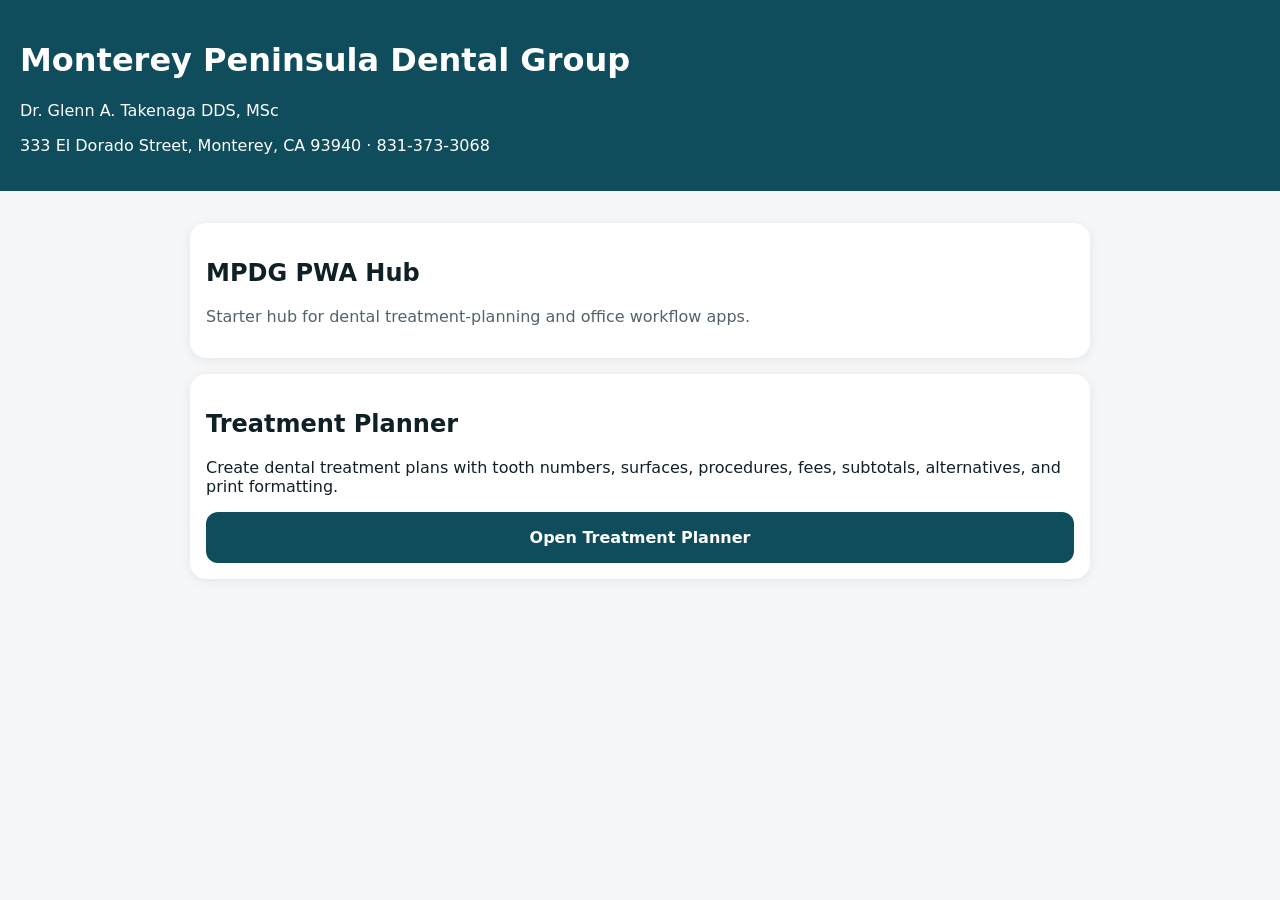
==== index.html @ aef3c9d4 "Add MPDG hub home page" ====
<!doctype html>
<html lang="en">
<head>
  <meta charset="utf-8" />
  <meta name="viewport" content="width=device-width, initial-scale=1" />
  <title>MPDG PWA Hub</title>
  <meta name="theme-color" content="#0f4c5c" />
  <link rel="manifest" href="manifest.json" />
  <style>
    :root { font-family: system-ui, -apple-system, BlinkMacSystemFont, "Segoe UI", sans-serif; color: #102027; background: #f5f7f8; }
    body { margin: 0; }
    header { background: #0f4c5c; color: white; padding: 1.25rem; }
    main { padding: 1rem; max-width: 900px; margin: 0 auto; }
    .card { background: white; border-radius: 16px; padding: 1rem; margin: 1rem 0; box-shadow: 0 2px 12px rgba(0,0,0,.08); }
    a.button { display: block; text-decoration: none; background: #0f4c5c; color: white; padding: 1rem; border-radius: 12px; text-align: center; font-weight: 700; }
    .muted { color: #52636a; }
  </style>
</head>
<body>
  <header>
    <h1>Monterey Peninsula Dental Group</h1>
    <p>Dr. Glenn A. Takenaga DDS, MSc</p>
    <p>333 El Dorado Street, Monterey, CA 93940 · 831-373-3068</p>
  </header>
  <main>
    <section class="card">
      <h2>MPDG PWA Hub</h2>
      <p class="muted">Starter hub for dental treatment-planning and office workflow apps.</p>
    </section>

    <section class="card">
      <h2>Treatment Planner</h2>
      <p>Create dental treatment plans with tooth numbers, surfaces, procedures, fees, subtotals, alternatives, and print formatting.</p>
      <a class="button" href="apps/treatment-planner/">Open Treatment Planner</a>
    </section>
  </main>
  <script>
    if ('serviceWorker' in navigator) {
      navigator.serviceWorker.register('./service-worker.js');
    }
  </script>
</body>
</html>
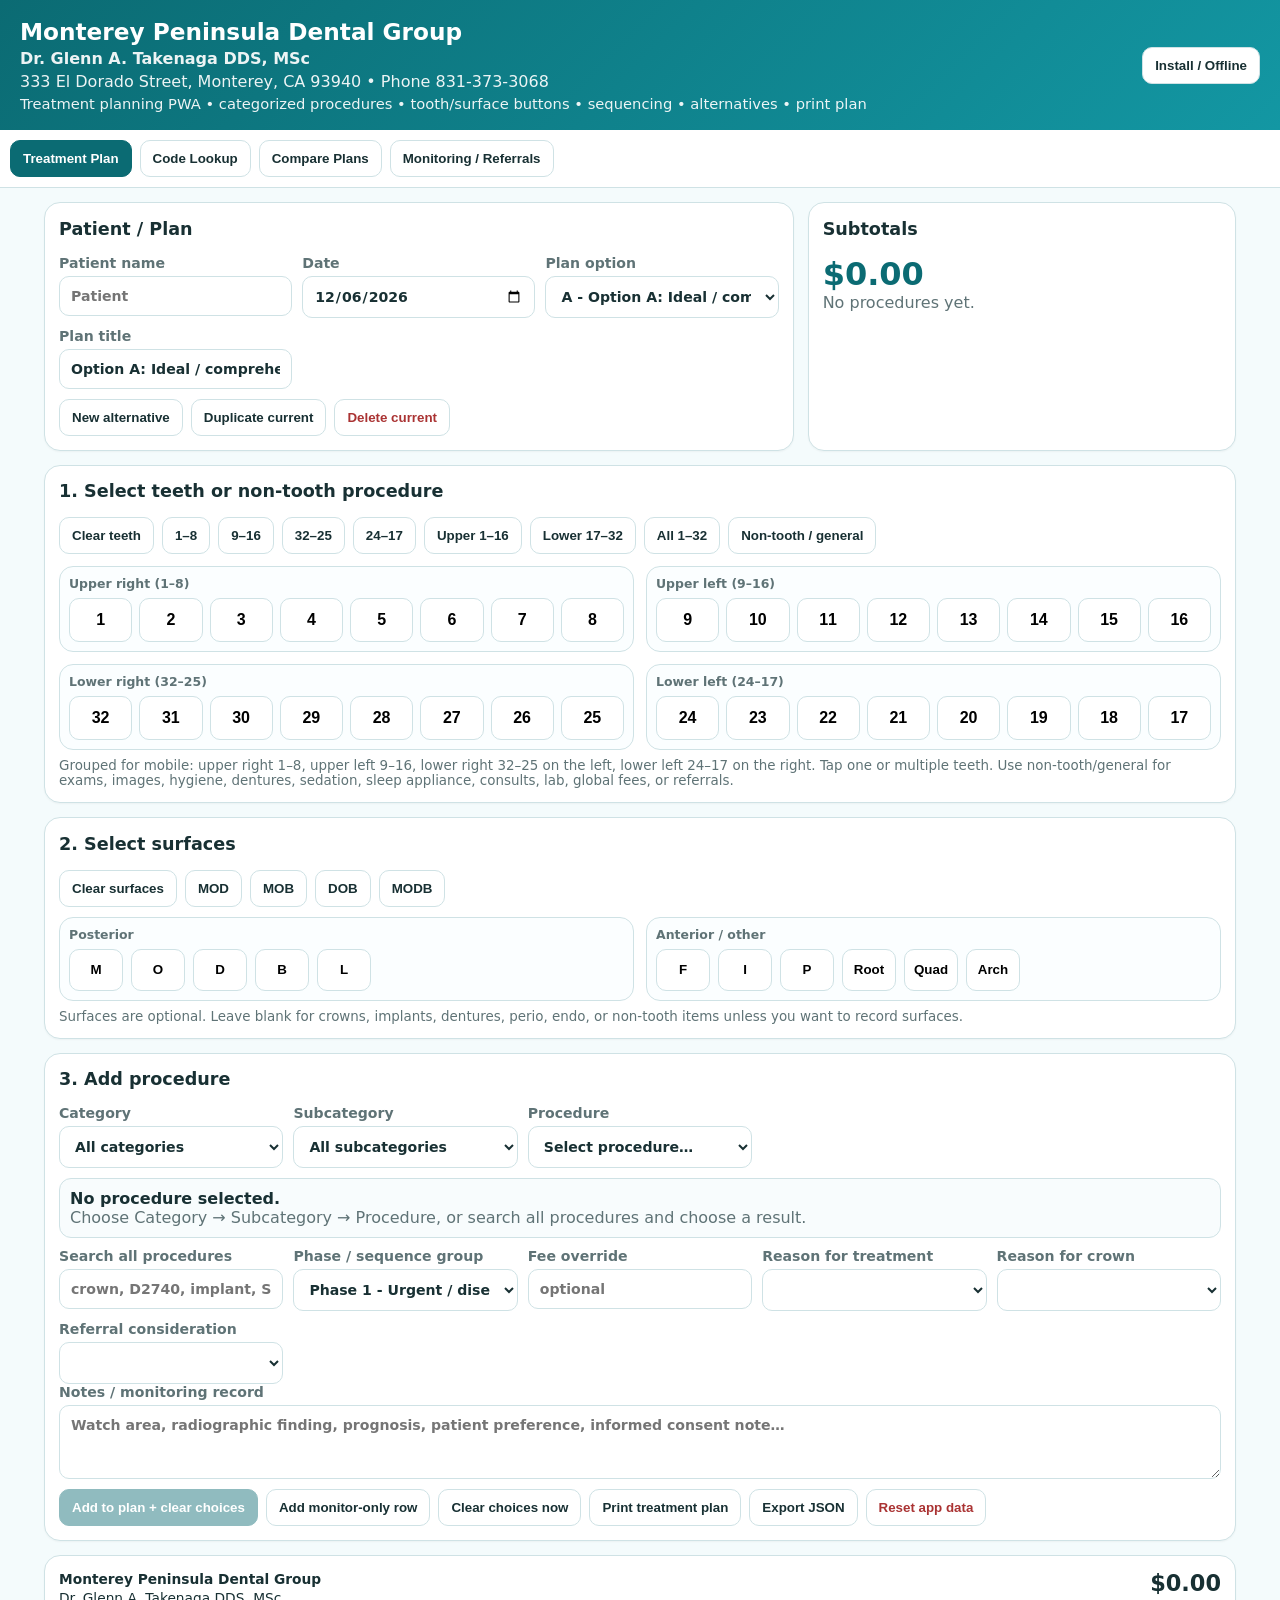
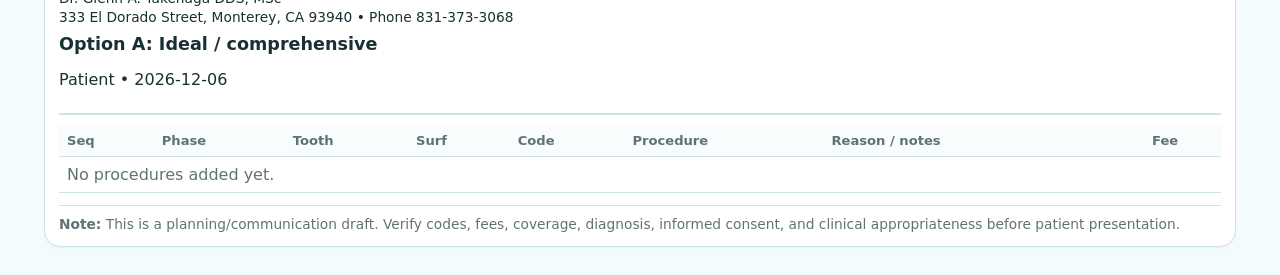
==== commit a9a66b2b: "Add MPDG dental treatment planning PWA Add MPDG dental treatment planning PWA" ====
--- a/index.html
+++ b/index.html
@@ -1,43 +1,226 @@
 <!doctype html>
 <html lang="en">
 <head>
-  <meta charset="utf-8" />
-  <meta name="viewport" content="width=device-width, initial-scale=1" />
-  <title>MPDG PWA Hub</title>
-  <meta name="theme-color" content="#0f4c5c" />
-  <link rel="manifest" href="manifest.json" />
-  <style>
-    :root { font-family: system-ui, -apple-system, BlinkMacSystemFont, "Segoe UI", sans-serif; color: #102027; background: #f5f7f8; }
-    body { margin: 0; }
-    header { background: #0f4c5c; color: white; padding: 1.25rem; }
-    main { padding: 1rem; max-width: 900px; margin: 0 auto; }
-    .card { background: white; border-radius: 16px; padding: 1rem; margin: 1rem 0; box-shadow: 0 2px 12px rgba(0,0,0,.08); }
-    a.button { display: block; text-decoration: none; background: #0f4c5c; color: white; padding: 1rem; border-radius: 12px; text-align: center; font-weight: 700; }
-    .muted { color: #52636a; }
-  </style>
+  <meta charset="utf-8">
+  <meta name="viewport" content="width=device-width, initial-scale=1">
+  <meta name="theme-color" content="#0b6b73">
+  <title>Monterey Peninsula Dental Group Treatment Planner</title>
+  <link rel="manifest" href="manifest.json">
+  <link rel="stylesheet" href="styles.css">
 </head>
 <body>
-  <header>
+<header class="topbar">
+  <div>
     <h1>Monterey Peninsula Dental Group</h1>
-    <p>Dr. Glenn A. Takenaga DDS, MSc</p>
-    <p>333 El Dorado Street, Monterey, CA 93940 · 831-373-3068</p>
-  </header>
-  <main>
-    <section class="card">
-      <h2>MPDG PWA Hub</h2>
-      <p class="muted">Starter hub for dental treatment-planning and office workflow apps.</p>
-    </section>
-
-    <section class="card">
-      <h2>Treatment Planner</h2>
-      <p>Create dental treatment plans with tooth numbers, surfaces, procedures, fees, subtotals, alternatives, and print formatting.</p>
-      <a class="button" href="apps/treatment-planner/">Open Treatment Planner</a>
-    </section>
-  </main>
-  <script>
-    if ('serviceWorker' in navigator) {
-      navigator.serviceWorker.register('./service-worker.js');
-    }
-  </script>
+    <p class="provider-line">Dr. Glenn A. Takenaga DDS, MSc</p>
+    <p>333 El Dorado Street, Monterey, CA 93940 • Phone 831-373-3068</p>
+    <p class="app-subtitle">Treatment planning PWA • categorized procedures • tooth/surface buttons • sequencing • alternatives • print plan</p>
+  </div>
+  <button id="installHelp" class="ghost">Install / Offline</button>
+</header>
+
+<nav class="tabs no-print">
+  <button data-tab="planner" class="active">Treatment Plan</button>
+  <button data-tab="codes">Code Lookup</button>
+  <button data-tab="compare">Compare Plans</button>
+  <button data-tab="monitoring">Monitoring / Referrals</button>
+</nav>
+
+<main>
+  <section id="planner" class="tab active">
+    <div class="grid two">
+      <section class="panel">
+        <h2>Patient / Plan</h2>
+        <div class="fields">
+          <label>Patient name <input id="patientName" placeholder="Patient"></label>
+          <label>Date <input id="planDate" type="date"></label>
+          <label>Plan option <select id="planSelect"></select></label>
+          <label>Plan title <input id="planTitle" placeholder="Option A: Ideal / comprehensive"></label>
+        </div>
+        <div class="buttonrow no-print">
+          <button id="newPlan">New alternative</button>
+          <button id="duplicatePlan">Duplicate current</button>
+          <button id="deletePlan" class="danger">Delete current</button>
+        </div>
+      </section>
+
+      <section class="panel totals">
+        <h2>Subtotals</h2>
+        <div id="totalLine" class="grand">$0.00</div>
+        <div id="subtotalBox"></div>
+      </section>
+    </div>
+
+    <section class="panel no-print">
+      <h2>1. Select teeth or non-tooth procedure</h2>
+      <div class="quickrow">
+        <button id="clearTeeth">Clear teeth</button>
+        <button data-range="1-8">1–8</button>
+        <button data-range="9-16">9–16</button>
+        <button data-range="32-25">32–25</button>
+        <button data-range="24-17">24–17</button>
+        <button data-arch="upper">Upper 1–16</button>
+        <button data-arch="lower">Lower 17–32</button>
+        <button data-arch="all">All 1–32</button>
+        <button id="nonToothBtn">Non-tooth / general</button>
+      </div>
+      <div class="toothgroups" id="toothChart"></div>
+      <div class="minihelp">Grouped for mobile: upper right 1–8, upper left 9–16, lower right 32–25 on the left, lower left 24–17 on the right. Tap one or multiple teeth. Use non-tooth/general for exams, images, hygiene, dentures, sedation, sleep appliance, consults, lab, global fees, or referrals.</div>
+    </section>
+
+    <section class="panel no-print">
+      <h2>2. Select surfaces</h2>
+      <div class="surface-tools">
+        <button id="clearSurfaces">Clear surfaces</button>
+        <button data-surface-set="MOD">MOD</button>
+        <button data-surface-set="MOB">MOB</button>
+        <button data-surface-set="DOB">DOB</button>
+        <button data-surface-set="MODB">MODB</button>
+      </div>
+      <div class="surfacegroups" id="surfaceBar"></div>
+      <div class="minihelp">Surfaces are optional. Leave blank for crowns, implants, dentures, perio, endo, or non-tooth items unless you want to record surfaces.</div>
+    </section>
+
+    <section class="panel no-print">
+      <h2>3. Add procedure</h2>
+      <div class="fields addproc">
+        <label>Category
+          <select id="categorySelect"></select>
+        </label>
+        <label>Subcategory
+          <select id="subcategorySelect"></select>
+        </label>
+        <label>Procedure
+          <select id="procedureSelect"></select>
+        </label>
+        <div id="selectedProcedureSummary" class="selected-procedure">No procedure selected yet.</div>
+        <label>Search all procedures
+          <input id="codeSearch" placeholder="crown, D2740, implant, SRP… searches all active procedures">
+        </label>
+        <label>Phase / sequence group
+          <select id="phaseSelect">
+            <option>Phase 1 - Urgent / disease control</option>
+            <option>Phase 2 - Definitive restorative</option>
+            <option>Phase 3 - Replacement / prosthetic</option>
+            <option>Phase 4 - Maintenance / recall</option>
+            <option>Alternative / optional</option>
+            <option>Monitor</option>
+            <option>Referral</option>
+          </select>
+        </label>
+        <label>Fee override <input id="feeOverride" type="number" min="0" step="0.01" placeholder="optional"></label>
+        <label>Reason for treatment
+          <select id="reasonSelect">
+            <option></option>
+            <option>Active caries</option>
+            <option>Fracture / cracked tooth</option>
+            <option>Defective restoration</option>
+            <option>Pain / symptoms</option>
+            <option>Endodontic infection</option>
+            <option>Periodontal disease</option>
+            <option>Missing tooth / function</option>
+            <option>Esthetics</option>
+            <option>Preventive / maintenance</option>
+            <option>Patient request</option>
+            <option>Monitor only</option>
+          </select>
+        </label>
+        <label>Reason for crown
+          <select id="crownReasonSelect">
+            <option></option>
+            <option>Large existing restoration</option>
+            <option>Crack line / cuspal fracture risk</option>
+            <option>Endodontically treated tooth</option>
+            <option>Insufficient remaining tooth structure</option>
+            <option>Fractured cusp / undermined cusp</option>
+            <option>Full coverage needed for occlusion</option>
+            <option>Replace defective crown</option>
+            <option>Implant restoration</option>
+          </select>
+        </label>
+        <label>Referral consideration
+          <select id="referralSelect">
+            <option></option>
+            <option>Endodontist</option>
+            <option>Periodontist</option>
+            <option>Oral surgeon</option>
+            <option>Orthodontist</option>
+            <option>Prosthodontist</option>
+            <option>Sleep physician / MD</option>
+            <option>CBCT / imaging center</option>
+          </select>
+        </label>
+      </div>
+      <label>Notes / monitoring record <textarea id="notes" placeholder="Watch area, radiographic finding, prognosis, patient preference, informed consent note…"></textarea></label>
+      <div class="buttonrow">
+        <button id="addProcedure" class="primary">Add to plan + clear choices</button>
+        <button id="addMonitor">Add monitor-only row</button>
+        <button id="clearEntry">Clear choices now</button>
+        <button id="printPlan">Print treatment plan</button>
+        <button id="exportJson">Export JSON</button>
+        <button id="clearAll" class="danger">Reset app data</button>
+      </div>
+    </section>
+
+    <section class="panel print-card">
+      <div class="print-header">
+        <div>
+          <div class="practice-print-heading">
+            <b>Monterey Peninsula Dental Group</b><br>
+            Dr. Glenn A. Takenaga DDS, MSc<br>
+            333 El Dorado Street, Monterey, CA 93940 • Phone 831-373-3068
+          </div>
+          <h2 id="printPlanTitle">Treatment Plan</h2>
+          <p id="printPatientLine"></p>
+        </div>
+        <div class="print-total" id="printTotal"></div>
+      </div>
+      <div id="planTableWrap"></div>
+      <div class="patient-note">
+        <b>Note:</b> This is a planning/communication draft. Verify codes, fees, coverage, diagnosis, informed consent, and clinical appropriateness before patient presentation.
+      </div>
+    </section>
+  </section>
+
+  <section id="codes" class="tab">
+    <section class="panel">
+      <h2>Code Lookup</h2>
+      <div class="fields">
+        <label>Search <input id="lookupQ" placeholder="code, ADA, description…"></label>
+        <label>Service type <select id="lookupType"><option value="">All types</option></select></label>
+        <label>Status <select id="lookupStatus"><option value="Active" selected>Active only</option><option value="Inactive">Inactive only</option><option value="">All</option></select></label>
+      </div>
+      <div id="lookupList"></div>
+    </section>
+  </section>
+
+  <section id="compare" class="tab">
+    <section class="panel compare-print-card">
+      <div class="compare-print-header">
+        <div class="practice-print-heading">
+          <b>Monterey Peninsula Dental Group</b><br>
+          Dr. Glenn A. Takenaga DDS, MSc<br>
+          333 El Dorado Street, Monterey, CA 93940 • Phone 831-373-3068
+        </div>
+        <h2>Compare Alternative Treatment Plans</h2>
+        <p id="comparePatientLine" class="muted"></p>
+      </div>
+      <div class="buttonrow no-print">
+        <button id="printComparison" class="primary">Print comparison treatment plans</button>
+      </div>
+      <div id="compareBox"></div>
+    </section>
+  </section>
+
+  <section id="monitoring" class="tab">
+    <section class="panel">
+      <h2>Monitoring / Referral Summary</h2>
+      <div id="monitorBox"></div>
+    </section>
+  </section>
+</main>
+
+<script src="codes.js"></script>
+<script src="app.js"></script>
 </body>
 </html>
--- a/styles.css
+++ b/styles.css
@@ -0,0 +1,13 @@
+:root{--ink:#183033;--muted:#5f7376;--line:#cfe2e5;--panel:#ffffff;--bg:#f4fbfc;--brand:#0b6b73;--soft:#e4f5f7;--danger:#a33;--ok:#1f7b49}*{box-sizing:border-box}body{margin:0;font-family:system-ui,-apple-system,Segoe UI,Roboto,Arial,sans-serif;background:var(--bg);color:var(--ink)}.topbar{background:linear-gradient(135deg,#0b6b73,#1397a3);color:white;padding:18px 20px;display:flex;justify-content:space-between;gap:12px;align-items:center}.topbar h1{margin:0;font-size:1.45rem}.provider-line{font-weight:750}.app-subtitle{font-size:.92rem}.topbar p{margin:.25rem 0 0;opacity:.92}.tabs{display:flex;gap:8px;overflow:auto;padding:10px;background:white;border-bottom:1px solid var(--line);position:sticky;top:0;z-index:5}.tabs button,.buttonrow button,.quickrow button,.surface-tools button,.ghost{border:1px solid var(--line);background:white;color:var(--ink);border-radius:10px;padding:10px 12px;font-weight:650}.tabs button.active,.primary{background:var(--brand)!important;color:white!important;border-color:var(--brand)!important}.danger{color:var(--danger)!important}main{max-width:1220px;margin:0 auto;padding:14px}.tab{display:none}.tab.active{display:block}.grid.two{display:grid;grid-template-columns:1.4fr .8fr;gap:14px}.panel{background:var(--panel);border:1px solid var(--line);border-radius:16px;padding:14px;margin-bottom:14px;box-shadow:0 1px 2px rgba(0,0,0,.04)}h2{margin:.1rem 0 1rem;font-size:1.1rem}.fields{display:grid;grid-template-columns:repeat(auto-fit,minmax(190px,1fr));gap:10px}.addproc{grid-template-columns:repeat(auto-fit,minmax(220px,1fr))}label{display:flex;flex-direction:column;gap:5px;font-size:.88rem;color:var(--muted);font-weight:650}input,select,textarea{border:1px solid var(--line);border-radius:10px;padding:11px;font:inherit;background:white;color:var(--ink);min-width:0}textarea{min-height:74px;resize:vertical}.buttonrow,.quickrow,.surface-tools{display:flex;flex-wrap:wrap;gap:8px;margin-top:10px}.grand{font-size:2rem;font-weight:800;color:var(--brand)}.subtotal{display:flex;justify-content:space-between;border-top:1px solid var(--line);padding:8px 0}.toothgroups{display:grid;grid-template-columns:1fr 1fr;gap:12px;margin-top:12px}.toothgroup,.surfacegroup{border:1px solid var(--line);border-radius:14px;padding:9px;background:#fbfeff}.group-label{font-size:.78rem;font-weight:800;color:var(--muted);margin-bottom:7px}.toothrow{display:grid;grid-template-columns:repeat(8,1fr);gap:7px}.tooth{min-height:44px;border:1px solid var(--line);border-radius:10px;background:#fff;display:flex;align-items:center;justify-content:center;font-weight:800;font-size:1rem}.tooth.selected{background:var(--brand);border-color:var(--brand);color:white}.surfacegroups{display:grid;grid-template-columns:1fr 1fr;gap:12px;margin-top:10px}.surfacerow{display:flex;flex-wrap:wrap;gap:8px}.surface{min-width:54px;min-height:42px;border:1px solid var(--line);border-radius:10px;background:white;font-weight:800}.surface.selected{background:#d9f2e5;border-color:#69bf8c;color:#164d2c}.minihelp{font-size:.84rem;color:var(--muted);margin-top:8px}.print-header{display:flex;justify-content:space-between;align-items:flex-start;gap:10px;border-bottom:2px solid var(--line);padding-bottom:8px;margin-bottom:10px}.print-header h2{margin:0}.print-total{font-size:1.4rem;font-weight:800}.tablewrap{overflow:auto}table{width:100%;border-collapse:collapse}th,td{border-bottom:1px solid var(--line);padding:8px;text-align:left;vertical-align:top}th{font-size:.82rem;color:var(--muted);background:#f8fcfd}.seqcell{width:48px}.money{text-align:right;white-space:nowrap}.row-actions{display:flex;gap:4px}.row-actions button{border:1px solid var(--line);background:white;border-radius:7px;padding:4px 6px}.lookup-card{border:1px solid var(--line);border-radius:12px;padding:10px;margin:8px 0;display:grid;grid-template-columns:1fr auto;gap:8px}.badge{display:inline-block;background:var(--soft);color:var(--brand);padding:2px 8px;border-radius:999px;font-size:.75rem;font-weight:800}.muted{color:var(--muted)}.patient-note{font-size:.86rem;color:var(--muted);margin-top:12px;border-top:1px solid var(--line);padding-top:10px}.comparison{display:grid;grid-template-columns:repeat(auto-fit,minmax(220px,1fr));gap:12px}.compare-card{border:1px solid var(--line);border-radius:14px;padding:12px}.compare-card h3{margin:.1rem 0}.compare-total{font-size:1.6rem;font-weight:800;color:var(--brand)}.monitor-item{border-left:4px solid var(--brand);padding:8px 10px;margin:8px 0;background:#f9fdfd}
+@media(max-width:820px){main{padding:10px}.grid.two{grid-template-columns:1fr}.topbar{display:block}.ghost{margin-top:10px}.toothgroups,.surfacegroups{grid-template-columns:1fr}.fields,.addproc{grid-template-columns:1fr}.quickrow button,.surface-tools button{flex:1 1 calc(50% - 8px)}.tooth{min-height:48px}.tabs button{white-space:nowrap}.lookup-card{grid-template-columns:1fr}}
+@media(max-width:430px){.toothrow{gap:5px}.tooth{min-height:42px;font-size:.95rem;border-radius:8px}.quickrow button,.surface-tools button{font-size:.9rem;padding:9px 8px}.panel{padding:11px;border-radius:13px}.topbar h1{font-size:1.25rem}.grand{font-size:1.6rem}}
+@media print{body{background:white}.no-print,.tabs,.topbar,.panel.no-print{display:none!important}main{max-width:none;padding:0}.panel,.print-card{box-shadow:none;border:0;margin:0;padding:0}.print-card{display:block!important}.row-actions{display:none}th,td{font-size:11px;padding:5px}.patient-note{font-size:10px}.print-header{margin-bottom:8px}}
+
+button:disabled{opacity:.45;cursor:not-allowed}.selected-procedure{grid-column:1/-1;border:1px solid var(--line);border-radius:12px;background:#f8fcfd;padding:10px;color:var(--ink)}.compare-detail{border:1px solid var(--line);border-radius:14px;padding:12px;margin-top:14px;background:#fff}.compare-detail h3{display:flex;justify-content:space-between;gap:8px;margin:.1rem 0 .75rem}.compare-detail tfoot th{border-top:2px solid var(--line);background:#f8fcfd}
+@media(max-width:430px){.compare-detail h3{display:block}.compare-detail table{min-width:720px}}
+
+.practice-print-heading{font-size:.86rem;line-height:1.35;margin-bottom:8px;color:var(--ink)}
+
+.compare-print-header{border-bottom:2px solid var(--line);padding-bottom:8px;margin-bottom:10px}
+.print-only{display:none}
+@media print{.compare-print-card{display:block!important}.compare-print-header{display:block!important}.comparison{grid-template-columns:repeat(3,1fr);gap:8px}.compare-card{break-inside:avoid;padding:8px}.compare-total{font-size:1.2rem}.compare-detail{break-inside:avoid;border:0;padding:0;margin-top:12px}.compare-detail table{font-size:10px}.compare-detail h3{font-size:13px;border-bottom:1px solid var(--line);padding-bottom:4px}.print-only{display:block}.tab.active{display:block!important}}
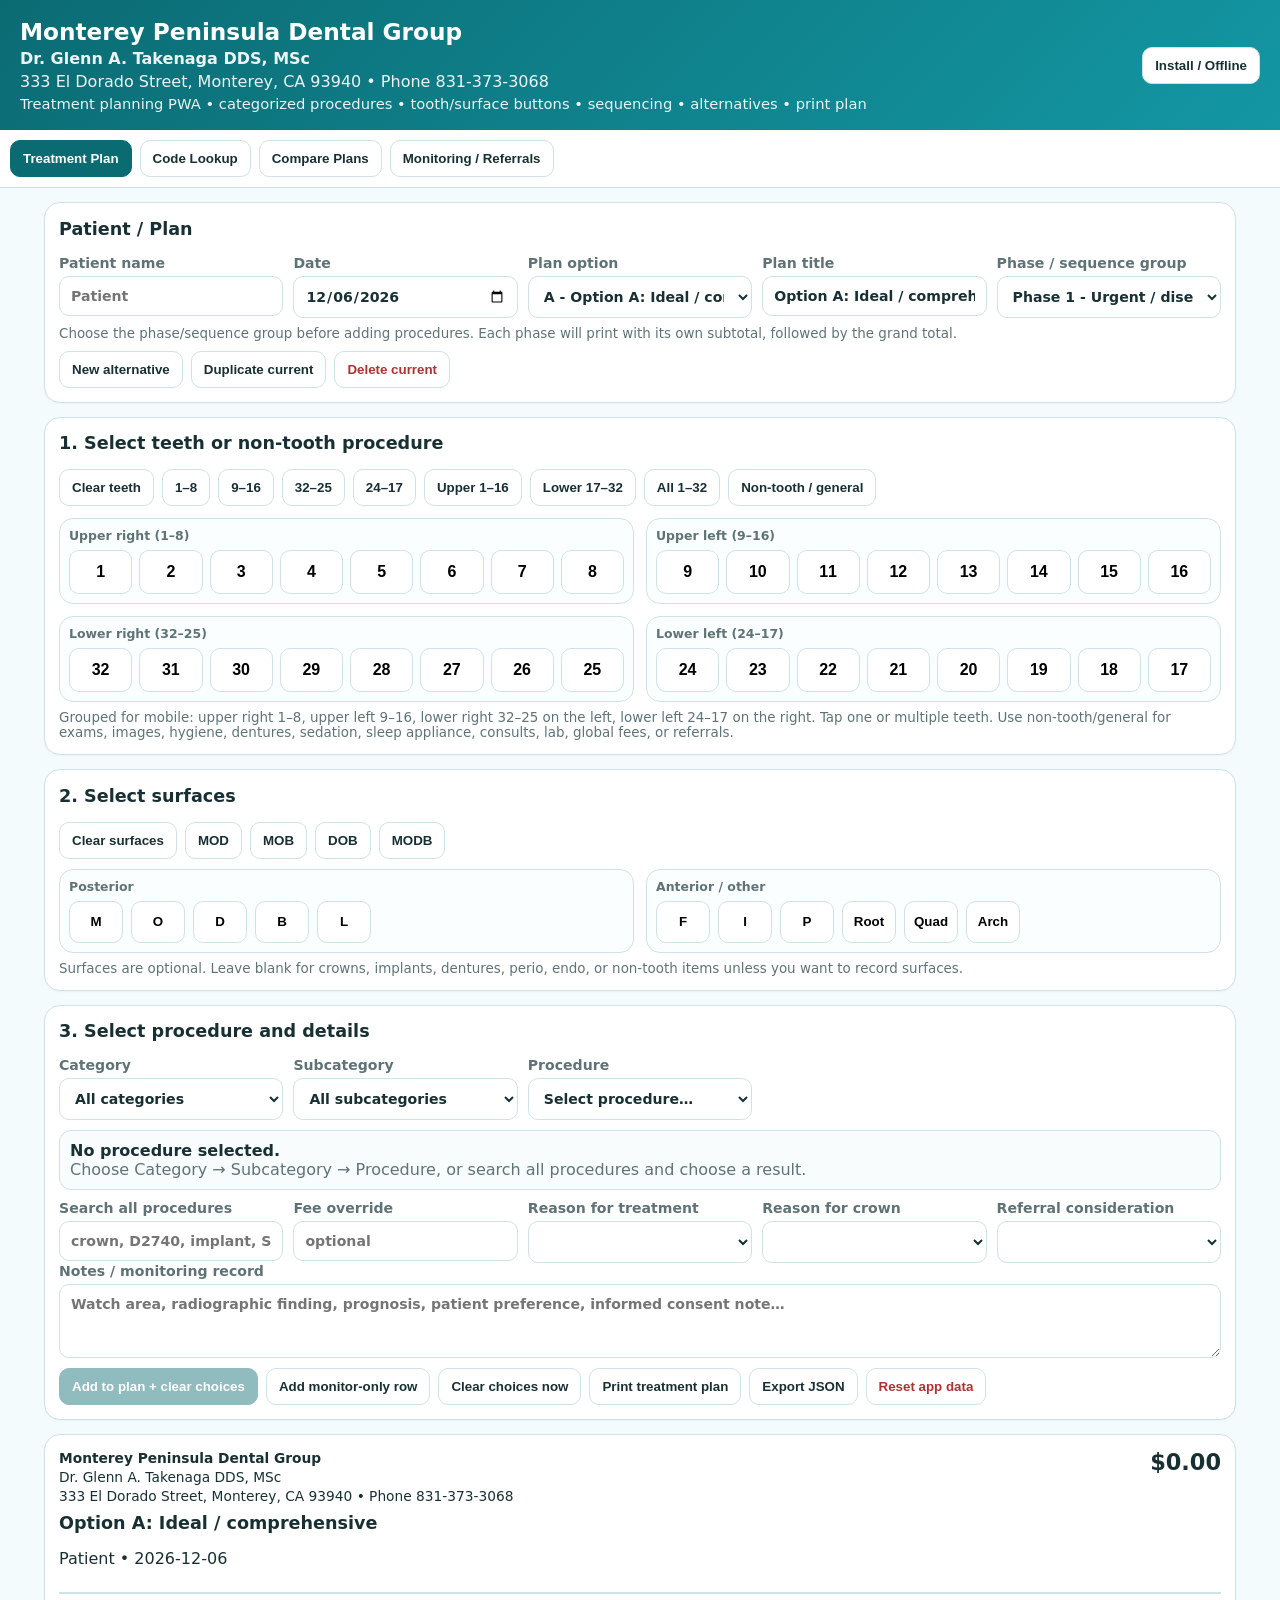
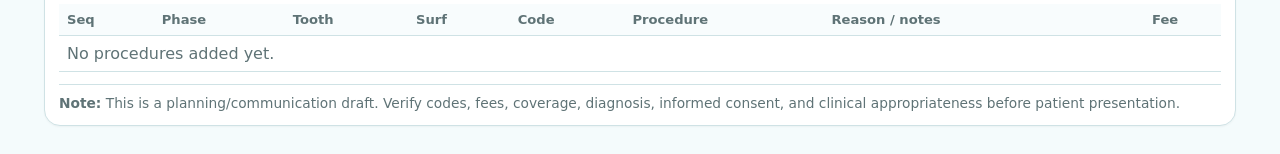
==== commit 12629427: "Merge GitHub Pages files with MPDG PWA" ====
--- a/index.html
+++ b/index.html
@@ -36,18 +36,24 @@
           <label>Date <input id="planDate" type="date"></label>
           <label>Plan option <select id="planSelect"></select></label>
           <label>Plan title <input id="planTitle" placeholder="Option A: Ideal / comprehensive"></label>
-        </div>
+          <label>Phase / sequence group
+            <select id="phaseSelect">
+              <option>Phase 1 - Urgent / disease control</option>
+              <option>Phase 2 - Definitive restorative</option>
+              <option>Phase 3 - Replacement / prosthetic</option>
+              <option>Phase 4 - Maintenance / recall</option>
+              <option>Alternative / optional</option>
+              <option>Monitor</option>
+              <option>Referral</option>
+            </select>
+          </label>
+        </div>
+        <div class="minihelp">Choose the phase/sequence group before adding procedures. Each phase will print with its own subtotal, followed by the grand total.</div>
         <div class="buttonrow no-print">
           <button id="newPlan">New alternative</button>
           <button id="duplicatePlan">Duplicate current</button>
           <button id="deletePlan" class="danger">Delete current</button>
         </div>
-      </section>
-
-      <section class="panel totals">
-        <h2>Subtotals</h2>
-        <div id="totalLine" class="grand">$0.00</div>
-        <div id="subtotalBox"></div>
       </section>
     </div>
 
@@ -82,7 +88,7 @@
     </section>
 
     <section class="panel no-print">
-      <h2>3. Add procedure</h2>
+      <h2>3. Select procedure and details</h2>
       <div class="fields addproc">
         <label>Category
           <select id="categorySelect"></select>
@@ -96,17 +102,6 @@
         <div id="selectedProcedureSummary" class="selected-procedure">No procedure selected yet.</div>
         <label>Search all procedures
           <input id="codeSearch" placeholder="crown, D2740, implant, SRP… searches all active procedures">
-        </label>
-        <label>Phase / sequence group
-          <select id="phaseSelect">
-            <option>Phase 1 - Urgent / disease control</option>
-            <option>Phase 2 - Definitive restorative</option>
-            <option>Phase 3 - Replacement / prosthetic</option>
-            <option>Phase 4 - Maintenance / recall</option>
-            <option>Alternative / optional</option>
-            <option>Monitor</option>
-            <option>Referral</option>
-          </select>
         </label>
         <label>Fee override <input id="feeOverride" type="number" min="0" step="0.01" placeholder="optional"></label>
         <label>Reason for treatment
--- a/styles.css
+++ b/styles.css
@@ -1,4 +1,4 @@
-:root{--ink:#183033;--muted:#5f7376;--line:#cfe2e5;--panel:#ffffff;--bg:#f4fbfc;--brand:#0b6b73;--soft:#e4f5f7;--danger:#a33;--ok:#1f7b49}*{box-sizing:border-box}body{margin:0;font-family:system-ui,-apple-system,Segoe UI,Roboto,Arial,sans-serif;background:var(--bg);color:var(--ink)}.topbar{background:linear-gradient(135deg,#0b6b73,#1397a3);color:white;padding:18px 20px;display:flex;justify-content:space-between;gap:12px;align-items:center}.topbar h1{margin:0;font-size:1.45rem}.provider-line{font-weight:750}.app-subtitle{font-size:.92rem}.topbar p{margin:.25rem 0 0;opacity:.92}.tabs{display:flex;gap:8px;overflow:auto;padding:10px;background:white;border-bottom:1px solid var(--line);position:sticky;top:0;z-index:5}.tabs button,.buttonrow button,.quickrow button,.surface-tools button,.ghost{border:1px solid var(--line);background:white;color:var(--ink);border-radius:10px;padding:10px 12px;font-weight:650}.tabs button.active,.primary{background:var(--brand)!important;color:white!important;border-color:var(--brand)!important}.danger{color:var(--danger)!important}main{max-width:1220px;margin:0 auto;padding:14px}.tab{display:none}.tab.active{display:block}.grid.two{display:grid;grid-template-columns:1.4fr .8fr;gap:14px}.panel{background:var(--panel);border:1px solid var(--line);border-radius:16px;padding:14px;margin-bottom:14px;box-shadow:0 1px 2px rgba(0,0,0,.04)}h2{margin:.1rem 0 1rem;font-size:1.1rem}.fields{display:grid;grid-template-columns:repeat(auto-fit,minmax(190px,1fr));gap:10px}.addproc{grid-template-columns:repeat(auto-fit,minmax(220px,1fr))}label{display:flex;flex-direction:column;gap:5px;font-size:.88rem;color:var(--muted);font-weight:650}input,select,textarea{border:1px solid var(--line);border-radius:10px;padding:11px;font:inherit;background:white;color:var(--ink);min-width:0}textarea{min-height:74px;resize:vertical}.buttonrow,.quickrow,.surface-tools{display:flex;flex-wrap:wrap;gap:8px;margin-top:10px}.grand{font-size:2rem;font-weight:800;color:var(--brand)}.subtotal{display:flex;justify-content:space-between;border-top:1px solid var(--line);padding:8px 0}.toothgroups{display:grid;grid-template-columns:1fr 1fr;gap:12px;margin-top:12px}.toothgroup,.surfacegroup{border:1px solid var(--line);border-radius:14px;padding:9px;background:#fbfeff}.group-label{font-size:.78rem;font-weight:800;color:var(--muted);margin-bottom:7px}.toothrow{display:grid;grid-template-columns:repeat(8,1fr);gap:7px}.tooth{min-height:44px;border:1px solid var(--line);border-radius:10px;background:#fff;display:flex;align-items:center;justify-content:center;font-weight:800;font-size:1rem}.tooth.selected{background:var(--brand);border-color:var(--brand);color:white}.surfacegroups{display:grid;grid-template-columns:1fr 1fr;gap:12px;margin-top:10px}.surfacerow{display:flex;flex-wrap:wrap;gap:8px}.surface{min-width:54px;min-height:42px;border:1px solid var(--line);border-radius:10px;background:white;font-weight:800}.surface.selected{background:#d9f2e5;border-color:#69bf8c;color:#164d2c}.minihelp{font-size:.84rem;color:var(--muted);margin-top:8px}.print-header{display:flex;justify-content:space-between;align-items:flex-start;gap:10px;border-bottom:2px solid var(--line);padding-bottom:8px;margin-bottom:10px}.print-header h2{margin:0}.print-total{font-size:1.4rem;font-weight:800}.tablewrap{overflow:auto}table{width:100%;border-collapse:collapse}th,td{border-bottom:1px solid var(--line);padding:8px;text-align:left;vertical-align:top}th{font-size:.82rem;color:var(--muted);background:#f8fcfd}.seqcell{width:48px}.money{text-align:right;white-space:nowrap}.row-actions{display:flex;gap:4px}.row-actions button{border:1px solid var(--line);background:white;border-radius:7px;padding:4px 6px}.lookup-card{border:1px solid var(--line);border-radius:12px;padding:10px;margin:8px 0;display:grid;grid-template-columns:1fr auto;gap:8px}.badge{display:inline-block;background:var(--soft);color:var(--brand);padding:2px 8px;border-radius:999px;font-size:.75rem;font-weight:800}.muted{color:var(--muted)}.patient-note{font-size:.86rem;color:var(--muted);margin-top:12px;border-top:1px solid var(--line);padding-top:10px}.comparison{display:grid;grid-template-columns:repeat(auto-fit,minmax(220px,1fr));gap:12px}.compare-card{border:1px solid var(--line);border-radius:14px;padding:12px}.compare-card h3{margin:.1rem 0}.compare-total{font-size:1.6rem;font-weight:800;color:var(--brand)}.monitor-item{border-left:4px solid var(--brand);padding:8px 10px;margin:8px 0;background:#f9fdfd}
+:root{--ink:#183033;--muted:#5f7376;--line:#cfe2e5;--panel:#ffffff;--bg:#f4fbfc;--brand:#0b6b73;--soft:#e4f5f7;--danger:#a33;--ok:#1f7b49}*{box-sizing:border-box}body{margin:0;font-family:system-ui,-apple-system,Segoe UI,Roboto,Arial,sans-serif;background:var(--bg);color:var(--ink)}.topbar{background:linear-gradient(135deg,#0b6b73,#1397a3);color:white;padding:18px 20px;display:flex;justify-content:space-between;gap:12px;align-items:center}.topbar h1{margin:0;font-size:1.45rem}.provider-line{font-weight:750}.app-subtitle{font-size:.92rem}.topbar p{margin:.25rem 0 0;opacity:.92}.tabs{display:flex;gap:8px;overflow:auto;padding:10px;background:white;border-bottom:1px solid var(--line);position:sticky;top:0;z-index:5}.tabs button,.buttonrow button,.quickrow button,.surface-tools button,.ghost{border:1px solid var(--line);background:white;color:var(--ink);border-radius:10px;padding:10px 12px;font-weight:650}.tabs button.active,.primary{background:var(--brand)!important;color:white!important;border-color:var(--brand)!important}.danger{color:var(--danger)!important}main{max-width:1220px;margin:0 auto;padding:14px}.tab{display:none}.tab.active{display:block}.grid.two{display:grid;grid-template-columns:1fr;gap:14px}.panel{background:var(--panel);border:1px solid var(--line);border-radius:16px;padding:14px;margin-bottom:14px;box-shadow:0 1px 2px rgba(0,0,0,.04)}h2{margin:.1rem 0 1rem;font-size:1.1rem}.fields{display:grid;grid-template-columns:repeat(auto-fit,minmax(190px,1fr));gap:10px}.addproc{grid-template-columns:repeat(auto-fit,minmax(220px,1fr))}label{display:flex;flex-direction:column;gap:5px;font-size:.88rem;color:var(--muted);font-weight:650}input,select,textarea{border:1px solid var(--line);border-radius:10px;padding:11px;font:inherit;background:white;color:var(--ink);min-width:0}textarea{min-height:74px;resize:vertical}.buttonrow,.quickrow,.surface-tools{display:flex;flex-wrap:wrap;gap:8px;margin-top:10px}.grand{font-size:2rem;font-weight:800;color:var(--brand)}.subtotal{display:flex;justify-content:space-between;border-top:1px solid var(--line);padding:8px 0}.toothgroups{display:grid;grid-template-columns:1fr 1fr;gap:12px;margin-top:12px}.toothgroup,.surfacegroup{border:1px solid var(--line);border-radius:14px;padding:9px;background:#fbfeff}.group-label{font-size:.78rem;font-weight:800;color:var(--muted);margin-bottom:7px}.toothrow{display:grid;grid-template-columns:repeat(8,1fr);gap:7px}.tooth{min-height:44px;border:1px solid var(--line);border-radius:10px;background:#fff;display:flex;align-items:center;justify-content:center;font-weight:800;font-size:1rem}.tooth.selected{background:var(--brand);border-color:var(--brand);color:white}.surfacegroups{display:grid;grid-template-columns:1fr 1fr;gap:12px;margin-top:10px}.surfacerow{display:flex;flex-wrap:wrap;gap:8px}.surface{min-width:54px;min-height:42px;border:1px solid var(--line);border-radius:10px;background:white;font-weight:800}.surface.selected{background:#d9f2e5;border-color:#69bf8c;color:#164d2c}.minihelp{font-size:.84rem;color:var(--muted);margin-top:8px}.print-header{display:flex;justify-content:space-between;align-items:flex-start;gap:10px;border-bottom:2px solid var(--line);padding-bottom:8px;margin-bottom:10px}.print-header h2{margin:0}.print-total{font-size:1.4rem;font-weight:800}.tablewrap{overflow:auto}table{width:100%;border-collapse:collapse}th,td{border-bottom:1px solid var(--line);padding:8px;text-align:left;vertical-align:top}th{font-size:.82rem;color:var(--muted);background:#f8fcfd}.seqcell{width:48px}.money{text-align:right;white-space:nowrap}.row-actions{display:flex;gap:4px}.row-actions button{border:1px solid var(--line);background:white;border-radius:7px;padding:4px 6px}.lookup-card{border:1px solid var(--line);border-radius:12px;padding:10px;margin:8px 0;display:grid;grid-template-columns:1fr auto;gap:8px}.badge{display:inline-block;background:var(--soft);color:var(--brand);padding:2px 8px;border-radius:999px;font-size:.75rem;font-weight:800}.muted{color:var(--muted)}.patient-note{font-size:.86rem;color:var(--muted);margin-top:12px;border-top:1px solid var(--line);padding-top:10px}.comparison{display:grid;grid-template-columns:repeat(auto-fit,minmax(220px,1fr));gap:12px}.compare-card{border:1px solid var(--line);border-radius:14px;padding:12px}.compare-card h3{margin:.1rem 0}.compare-total{font-size:1.6rem;font-weight:800;color:var(--brand)}.monitor-item{border-left:4px solid var(--brand);padding:8px 10px;margin:8px 0;background:#f9fdfd}
 @media(max-width:820px){main{padding:10px}.grid.two{grid-template-columns:1fr}.topbar{display:block}.ghost{margin-top:10px}.toothgroups,.surfacegroups{grid-template-columns:1fr}.fields,.addproc{grid-template-columns:1fr}.quickrow button,.surface-tools button{flex:1 1 calc(50% - 8px)}.tooth{min-height:48px}.tabs button{white-space:nowrap}.lookup-card{grid-template-columns:1fr}}
 @media(max-width:430px){.toothrow{gap:5px}.tooth{min-height:42px;font-size:.95rem;border-radius:8px}.quickrow button,.surface-tools button{font-size:.9rem;padding:9px 8px}.panel{padding:11px;border-radius:13px}.topbar h1{font-size:1.25rem}.grand{font-size:1.6rem}}
 @media print{body{background:white}.no-print,.tabs,.topbar,.panel.no-print{display:none!important}main{max-width:none;padding:0}.panel,.print-card{box-shadow:none;border:0;margin:0;padding:0}.print-card{display:block!important}.row-actions{display:none}th,td{font-size:11px;padding:5px}.patient-note{font-size:10px}.print-header{margin-bottom:8px}}
@@ -11,3 +11,8 @@
 .compare-print-header{border-bottom:2px solid var(--line);padding-bottom:8px;margin-bottom:10px}
 .print-only{display:none}
 @media print{.compare-print-card{display:block!important}.compare-print-header{display:block!important}.comparison{grid-template-columns:repeat(3,1fr);gap:8px}.compare-card{break-inside:avoid;padding:8px}.compare-total{font-size:1.2rem}.compare-detail{break-inside:avoid;border:0;padding:0;margin-top:12px}.compare-detail table{font-size:10px}.compare-detail h3{font-size:13px;border-bottom:1px solid var(--line);padding-bottom:4px}.print-only{display:block}.tab.active{display:block!important}}
+
+.phase-heading th{background:#e4f5f7;color:var(--brand);font-size:.9rem;border-top:2px solid var(--line)}
+.phase-subtotal td,.phase-subtotal th{background:#f8fcfd;border-top:1px solid var(--line)}
+.grand-total-row td,.grand-total-row th{background:#eaf7f8;border-top:3px solid var(--brand);font-size:1.02rem}
+@media print{body.printing-compare #planner,body.printing-compare #codes,body.printing-compare #monitoring{display:none!important}body:not(.printing-compare) #compare,body:not(.printing-compare) #codes,body:not(.printing-compare) #monitoring{display:none!important}.phase-heading th{font-size:11px}.grand-total-row td{font-size:12px}}
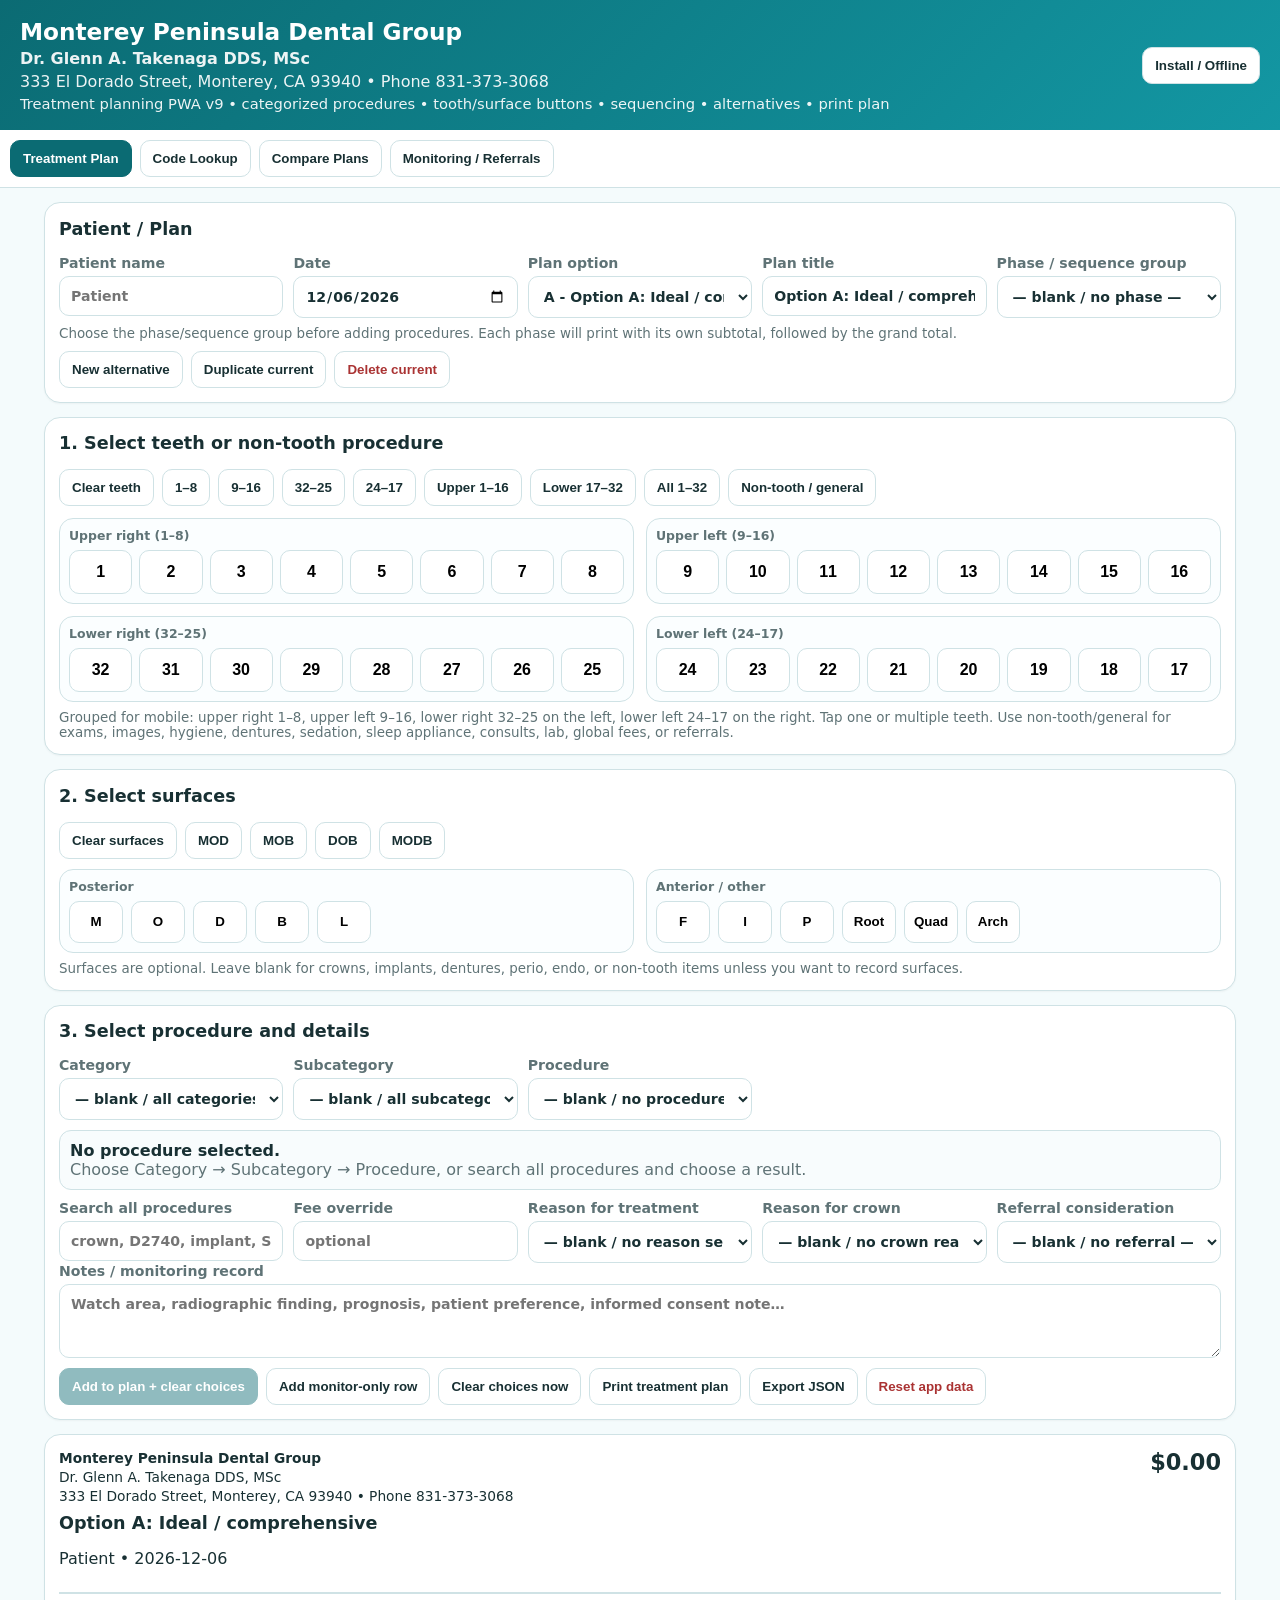
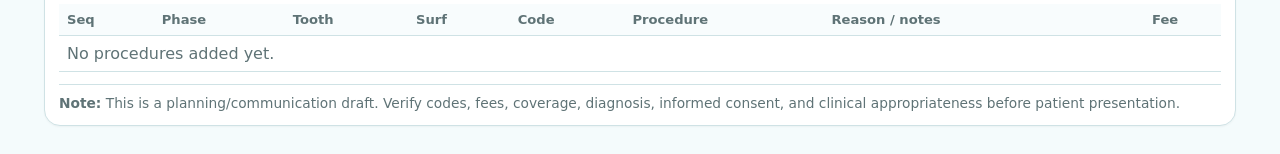
==== commit 6df5cff8: "v9" ====
--- a/index.html
+++ b/index.html
@@ -14,7 +14,7 @@
     <h1>Monterey Peninsula Dental Group</h1>
     <p class="provider-line">Dr. Glenn A. Takenaga DDS, MSc</p>
     <p>333 El Dorado Street, Monterey, CA 93940 • Phone 831-373-3068</p>
-    <p class="app-subtitle">Treatment planning PWA • categorized procedures • tooth/surface buttons • sequencing • alternatives • print plan</p>
+    <p class="app-subtitle">Treatment planning PWA v9 • categorized procedures • tooth/surface buttons • sequencing • alternatives • print plan</p>
   </div>
   <button id="installHelp" class="ghost">Install / Offline</button>
 </header>
@@ -38,6 +38,7 @@
           <label>Plan title <input id="planTitle" placeholder="Option A: Ideal / comprehensive"></label>
           <label>Phase / sequence group
             <select id="phaseSelect">
+              <option value="">— blank / no phase —</option>
               <option>Phase 1 - Urgent / disease control</option>
               <option>Phase 2 - Definitive restorative</option>
               <option>Phase 3 - Replacement / prosthetic</option>
@@ -106,7 +107,7 @@
         <label>Fee override <input id="feeOverride" type="number" min="0" step="0.01" placeholder="optional"></label>
         <label>Reason for treatment
           <select id="reasonSelect">
-            <option></option>
+            <option value="">— blank / no reason selected —</option>
             <option>Active caries</option>
             <option>Fracture / cracked tooth</option>
             <option>Defective restoration</option>
@@ -122,7 +123,7 @@
         </label>
         <label>Reason for crown
           <select id="crownReasonSelect">
-            <option></option>
+            <option value="">— blank / no crown reason —</option>
             <option>Large existing restoration</option>
             <option>Crack line / cuspal fracture risk</option>
             <option>Endodontically treated tooth</option>
@@ -135,7 +136,7 @@
         </label>
         <label>Referral consideration
           <select id="referralSelect">
-            <option></option>
+            <option value="">— blank / no referral —</option>
             <option>Endodontist</option>
             <option>Periodontist</option>
             <option>Oral surgeon</option>
@@ -147,8 +148,11 @@
         </label>
       </div>
       <label>Notes / monitoring record <textarea id="notes" placeholder="Watch area, radiographic finding, prognosis, patient preference, informed consent note…"></textarea></label>
+      <div id="editStatus" class="selected-procedure" style="display:none"></div>
       <div class="buttonrow">
         <button id="addProcedure" class="primary">Add to plan + clear choices</button>
+        <button id="updateProcedure" class="primary" style="display:none">Update selected procedure</button>
+        <button id="cancelEdit" style="display:none">Cancel edit</button>
         <button id="addMonitor">Add monitor-only row</button>
         <button id="clearEntry">Clear choices now</button>
         <button id="printPlan">Print treatment plan</button>
--- a/styles.css
+++ b/styles.css
@@ -16,3 +16,6 @@
 .phase-subtotal td,.phase-subtotal th{background:#f8fcfd;border-top:1px solid var(--line)}
 .grand-total-row td,.grand-total-row th{background:#eaf7f8;border-top:3px solid var(--brand);font-size:1.02rem}
 @media print{body.printing-compare #planner,body.printing-compare #codes,body.printing-compare #monitoring{display:none!important}body:not(.printing-compare) #compare,body:not(.printing-compare) #codes,body:not(.printing-compare) #monitoring{display:none!important}.phase-heading th{font-size:11px}.grand-total-row td{font-size:12px}}
+
+.editing-active{outline:2px solid var(--brand)}
+.row-actions button{min-width:32px}
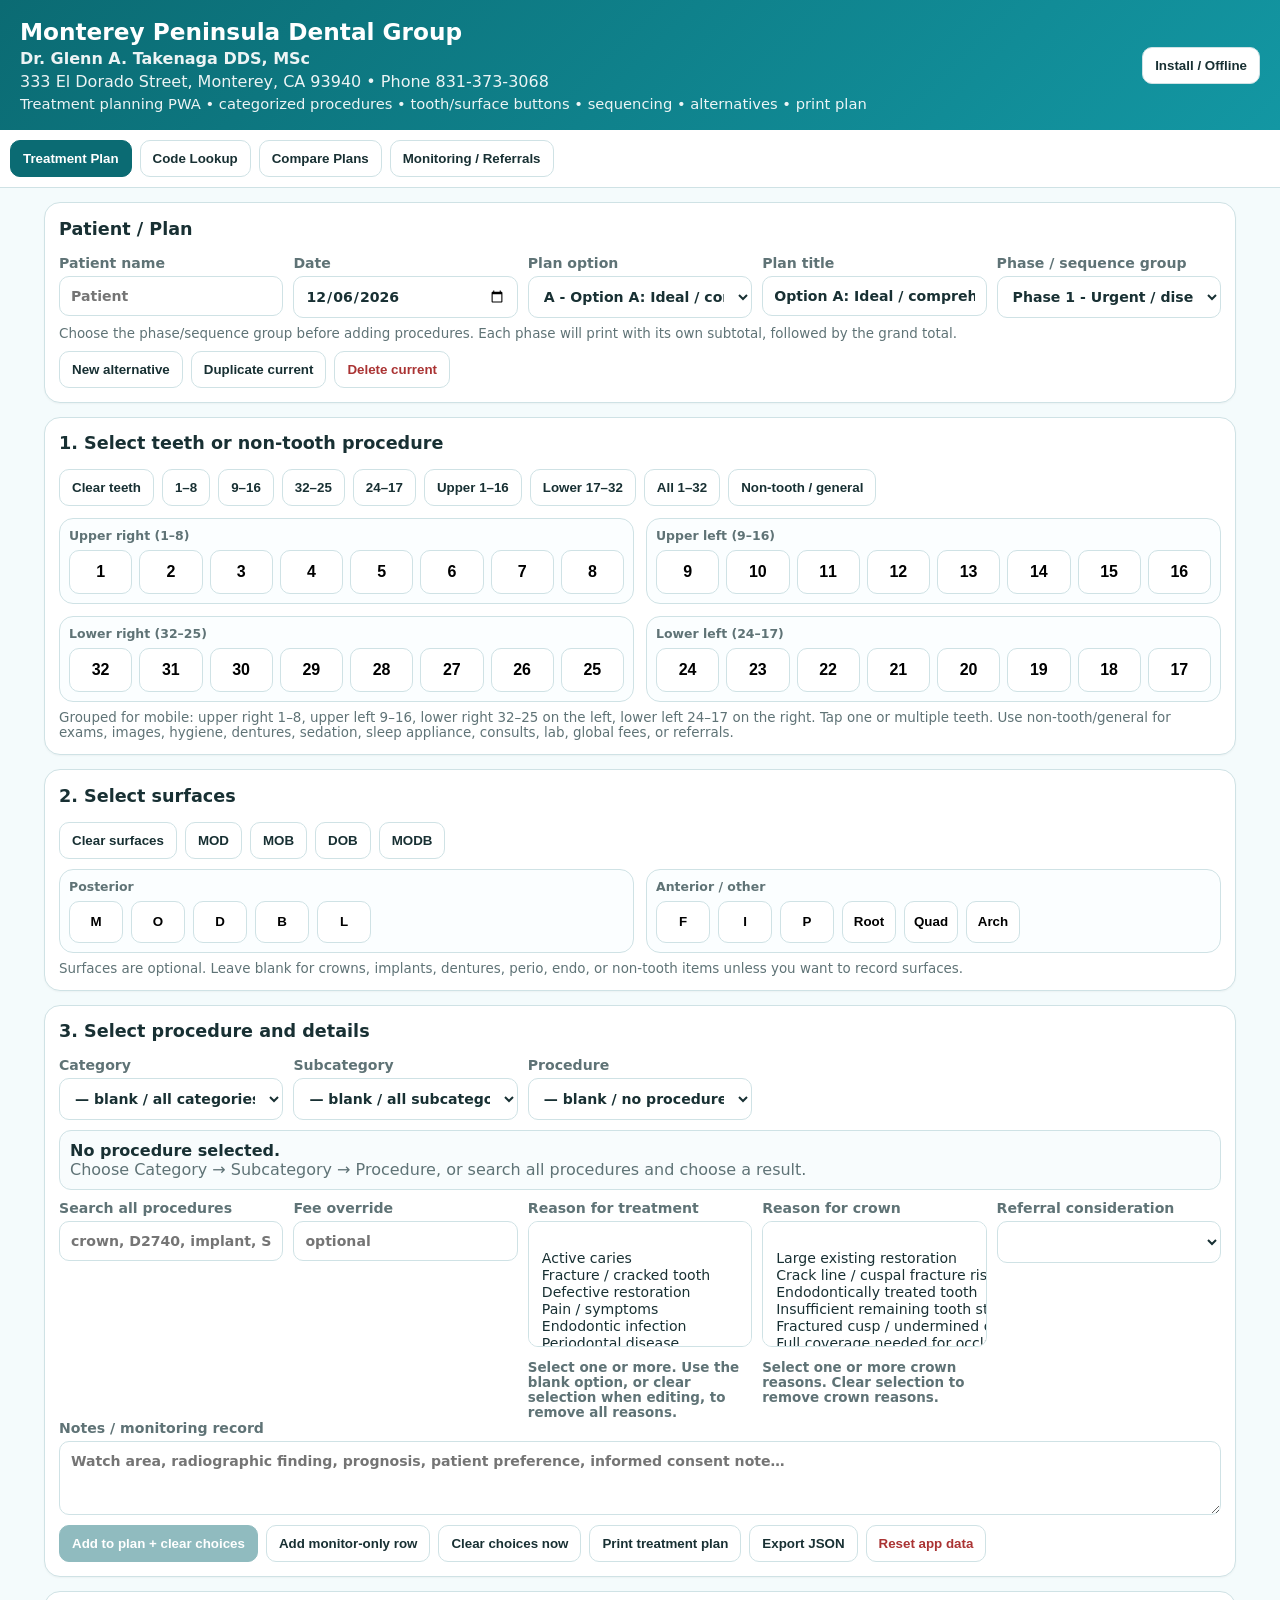
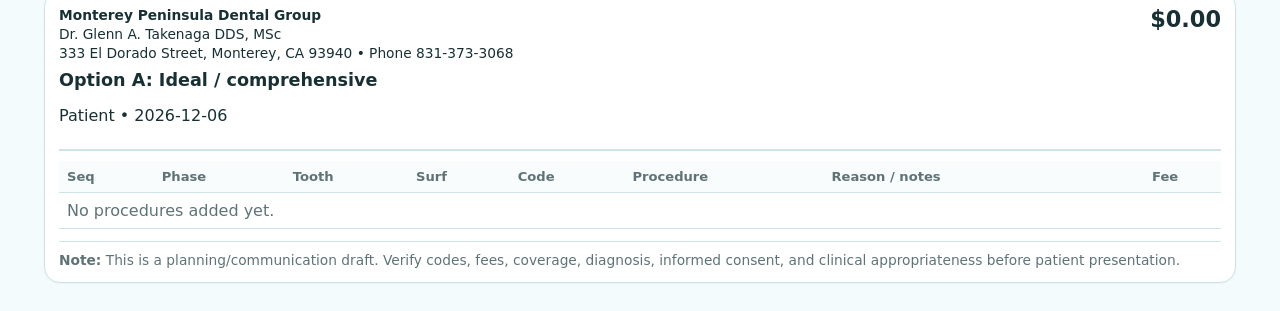
==== commit d8206056: "v10" ====
--- a/index.html
+++ b/index.html
@@ -14,7 +14,7 @@
     <h1>Monterey Peninsula Dental Group</h1>
     <p class="provider-line">Dr. Glenn A. Takenaga DDS, MSc</p>
     <p>333 El Dorado Street, Monterey, CA 93940 • Phone 831-373-3068</p>
-    <p class="app-subtitle">Treatment planning PWA v9 • categorized procedures • tooth/surface buttons • sequencing • alternatives • print plan</p>
+    <p class="app-subtitle">Treatment planning PWA • categorized procedures • tooth/surface buttons • sequencing • alternatives • print plan</p>
   </div>
   <button id="installHelp" class="ghost">Install / Offline</button>
 </header>
@@ -38,7 +38,6 @@
           <label>Plan title <input id="planTitle" placeholder="Option A: Ideal / comprehensive"></label>
           <label>Phase / sequence group
             <select id="phaseSelect">
-              <option value="">— blank / no phase —</option>
               <option>Phase 1 - Urgent / disease control</option>
               <option>Phase 2 - Definitive restorative</option>
               <option>Phase 3 - Replacement / prosthetic</option>
@@ -106,8 +105,8 @@
         </label>
         <label>Fee override <input id="feeOverride" type="number" min="0" step="0.01" placeholder="optional"></label>
         <label>Reason for treatment
-          <select id="reasonSelect">
-            <option value="">— blank / no reason selected —</option>
+          <select id="reasonSelect" multiple size="6">
+            <option></option>
             <option>Active caries</option>
             <option>Fracture / cracked tooth</option>
             <option>Defective restoration</option>
@@ -120,10 +119,11 @@
             <option>Patient request</option>
             <option>Monitor only</option>
           </select>
+          <span class="minihelp">Select one or more. Use the blank option, or clear selection when editing, to remove all reasons.</span>
         </label>
         <label>Reason for crown
-          <select id="crownReasonSelect">
-            <option value="">— blank / no crown reason —</option>
+          <select id="crownReasonSelect" multiple size="6">
+            <option></option>
             <option>Large existing restoration</option>
             <option>Crack line / cuspal fracture risk</option>
             <option>Endodontically treated tooth</option>
@@ -133,10 +133,11 @@
             <option>Replace defective crown</option>
             <option>Implant restoration</option>
           </select>
+          <span class="minihelp">Select one or more crown reasons. Clear selection to remove crown reasons.</span>
         </label>
         <label>Referral consideration
           <select id="referralSelect">
-            <option value="">— blank / no referral —</option>
+            <option></option>
             <option>Endodontist</option>
             <option>Periodontist</option>
             <option>Oral surgeon</option>
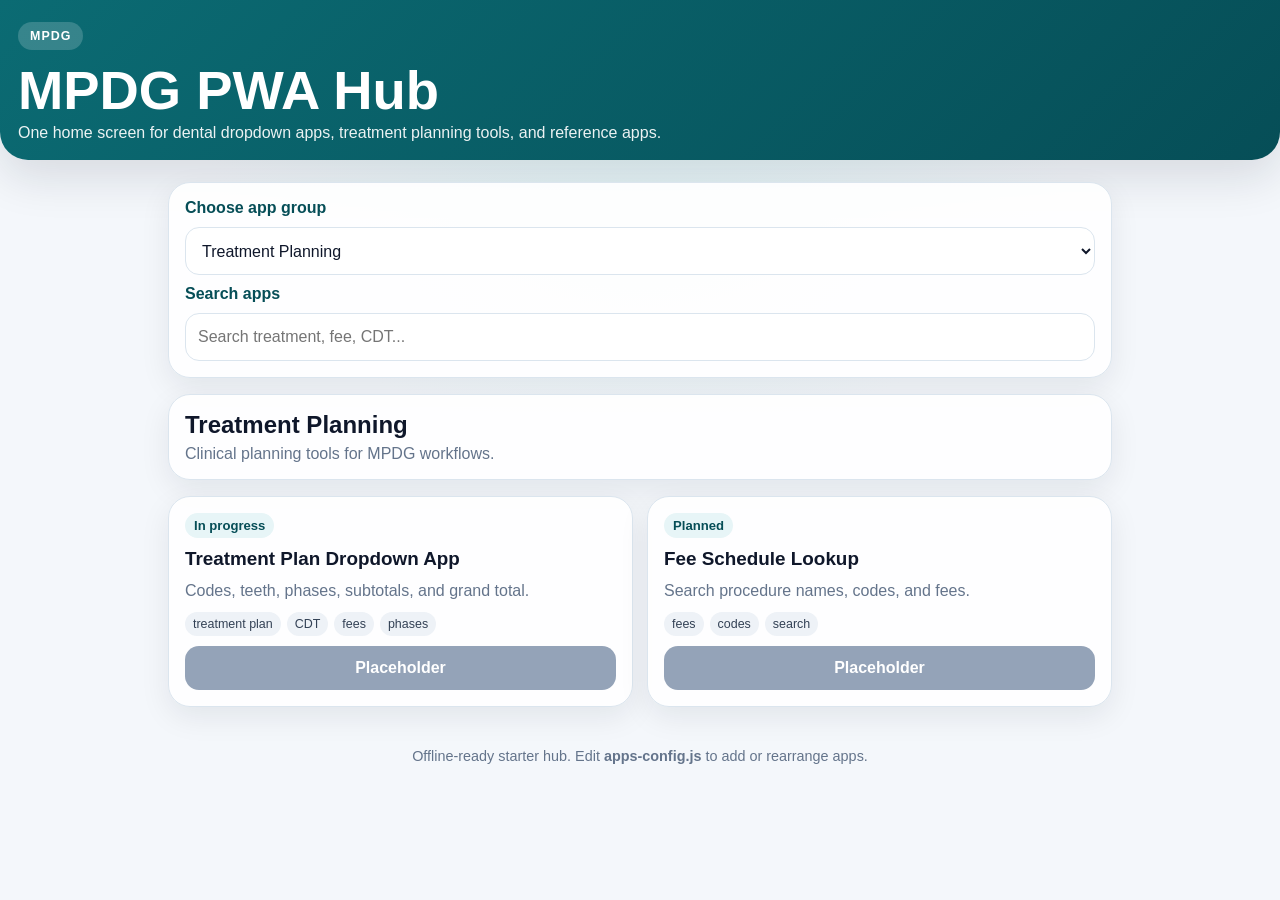
==== commit 1b82bc46: "Make index the MPDG hub PWA" ====
--- a/index.html
+++ b/index.html
@@ -1,226 +1,41 @@
 <!doctype html>
 <html lang="en">
 <head>
-  <meta charset="utf-8">
-  <meta name="viewport" content="width=device-width, initial-scale=1">
-  <meta name="theme-color" content="#0b6b73">
-  <title>Monterey Peninsula Dental Group Treatment Planner</title>
-  <link rel="manifest" href="manifest.json">
-  <link rel="stylesheet" href="styles.css">
+  <meta charset="utf-8" />
+  <meta name="viewport" content="width=device-width, initial-scale=1, viewport-fit=cover" />
+  <meta name="theme-color" content="#0b6b73" />
+  <meta name="apple-mobile-web-app-capable" content="yes" />
+  <meta name="apple-mobile-web-app-title" content="MPDG Hub" />
+  <meta name="apple-mobile-web-app-status-bar-style" content="black-translucent" />
+  <title>MPDG PWA Hub</title>
+  <link rel="manifest" href="manifest.json" />
+  <link rel="stylesheet" href="hub-styles.css" />
 </head>
 <body>
-<header class="topbar">
-  <div>
-    <h1>Monterey Peninsula Dental Group</h1>
-    <p class="provider-line">Dr. Glenn A. Takenaga DDS, MSc</p>
-    <p>333 El Dorado Street, Monterey, CA 93940 • Phone 831-373-3068</p>
-    <p class="app-subtitle">Treatment planning PWA • categorized procedures • tooth/surface buttons • sequencing • alternatives • print plan</p>
-  </div>
-  <button id="installHelp" class="ghost">Install / Offline</button>
-</header>
+  <header class="hero">
+    <div class="hero__badge">MPDG</div>
+    <h1>MPDG PWA Hub</h1>
+    <p>One home screen for dental dropdown apps, treatment planning tools, and reference apps.</p>
+  </header>
 
-<nav class="tabs no-print">
-  <button data-tab="planner" class="active">Treatment Plan</button>
-  <button data-tab="codes">Code Lookup</button>
-  <button data-tab="compare">Compare Plans</button>
-  <button data-tab="monitoring">Monitoring / Referrals</button>
-</nav>
+  <main class="shell">
+    <section class="controls" aria-label="Hub controls">
+      <label for="groupSelect">Choose app group</label>
+      <select id="groupSelect"></select>
 
-<main>
-  <section id="planner" class="tab active">
-    <div class="grid two">
-      <section class="panel">
-        <h2>Patient / Plan</h2>
-        <div class="fields">
-          <label>Patient name <input id="patientName" placeholder="Patient"></label>
-          <label>Date <input id="planDate" type="date"></label>
-          <label>Plan option <select id="planSelect"></select></label>
-          <label>Plan title <input id="planTitle" placeholder="Option A: Ideal / comprehensive"></label>
-          <label>Phase / sequence group
-            <select id="phaseSelect">
-              <option>Phase 1 - Urgent / disease control</option>
-              <option>Phase 2 - Definitive restorative</option>
-              <option>Phase 3 - Replacement / prosthetic</option>
-              <option>Phase 4 - Maintenance / recall</option>
-              <option>Alternative / optional</option>
-              <option>Monitor</option>
-              <option>Referral</option>
-            </select>
-          </label>
-        </div>
-        <div class="minihelp">Choose the phase/sequence group before adding procedures. Each phase will print with its own subtotal, followed by the grand total.</div>
-        <div class="buttonrow no-print">
-          <button id="newPlan">New alternative</button>
-          <button id="duplicatePlan">Duplicate current</button>
-          <button id="deletePlan" class="danger">Delete current</button>
-        </div>
-      </section>
-    </div>
-
-    <section class="panel no-print">
-      <h2>1. Select teeth or non-tooth procedure</h2>
-      <div class="quickrow">
-        <button id="clearTeeth">Clear teeth</button>
-        <button data-range="1-8">1–8</button>
-        <button data-range="9-16">9–16</button>
-        <button data-range="32-25">32–25</button>
-        <button data-range="24-17">24–17</button>
-        <button data-arch="upper">Upper 1–16</button>
-        <button data-arch="lower">Lower 17–32</button>
-        <button data-arch="all">All 1–32</button>
-        <button id="nonToothBtn">Non-tooth / general</button>
-      </div>
-      <div class="toothgroups" id="toothChart"></div>
-      <div class="minihelp">Grouped for mobile: upper right 1–8, upper left 9–16, lower right 32–25 on the left, lower left 24–17 on the right. Tap one or multiple teeth. Use non-tooth/general for exams, images, hygiene, dentures, sedation, sleep appliance, consults, lab, global fees, or referrals.</div>
+      <label for="searchInput">Search apps</label>
+      <input id="searchInput" type="search" placeholder="Search treatment, fee, CDT..." autocomplete="off" />
     </section>
 
-    <section class="panel no-print">
-      <h2>2. Select surfaces</h2>
-      <div class="surface-tools">
-        <button id="clearSurfaces">Clear surfaces</button>
-        <button data-surface-set="MOD">MOD</button>
-        <button data-surface-set="MOB">MOB</button>
-        <button data-surface-set="DOB">DOB</button>
-        <button data-surface-set="MODB">MODB</button>
-      </div>
-      <div class="surfacegroups" id="surfaceBar"></div>
-      <div class="minihelp">Surfaces are optional. Leave blank for crowns, implants, dentures, perio, endo, or non-tooth items unless you want to record surfaces.</div>
-    </section>
+    <section id="groupIntro" class="group-intro"></section>
+    <section id="appGrid" class="app-grid" aria-live="polite"></section>
+  </main>
 
-    <section class="panel no-print">
-      <h2>3. Select procedure and details</h2>
-      <div class="fields addproc">
-        <label>Category
-          <select id="categorySelect"></select>
-        </label>
-        <label>Subcategory
-          <select id="subcategorySelect"></select>
-        </label>
-        <label>Procedure
-          <select id="procedureSelect"></select>
-        </label>
-        <div id="selectedProcedureSummary" class="selected-procedure">No procedure selected yet.</div>
-        <label>Search all procedures
-          <input id="codeSearch" placeholder="crown, D2740, implant, SRP… searches all active procedures">
-        </label>
-        <label>Fee override <input id="feeOverride" type="number" min="0" step="0.01" placeholder="optional"></label>
-        <label>Reason for treatment
-          <select id="reasonSelect" multiple size="6">
-            <option></option>
-            <option>Active caries</option>
-            <option>Fracture / cracked tooth</option>
-            <option>Defective restoration</option>
-            <option>Pain / symptoms</option>
-            <option>Endodontic infection</option>
-            <option>Periodontal disease</option>
-            <option>Missing tooth / function</option>
-            <option>Esthetics</option>
-            <option>Preventive / maintenance</option>
-            <option>Patient request</option>
-            <option>Monitor only</option>
-          </select>
-          <span class="minihelp">Select one or more. Use the blank option, or clear selection when editing, to remove all reasons.</span>
-        </label>
-        <label>Reason for crown
-          <select id="crownReasonSelect" multiple size="6">
-            <option></option>
-            <option>Large existing restoration</option>
-            <option>Crack line / cuspal fracture risk</option>
-            <option>Endodontically treated tooth</option>
-            <option>Insufficient remaining tooth structure</option>
-            <option>Fractured cusp / undermined cusp</option>
-            <option>Full coverage needed for occlusion</option>
-            <option>Replace defective crown</option>
-            <option>Implant restoration</option>
-          </select>
-          <span class="minihelp">Select one or more crown reasons. Clear selection to remove crown reasons.</span>
-        </label>
-        <label>Referral consideration
-          <select id="referralSelect">
-            <option></option>
-            <option>Endodontist</option>
-            <option>Periodontist</option>
-            <option>Oral surgeon</option>
-            <option>Orthodontist</option>
-            <option>Prosthodontist</option>
-            <option>Sleep physician / MD</option>
-            <option>CBCT / imaging center</option>
-          </select>
-        </label>
-      </div>
-      <label>Notes / monitoring record <textarea id="notes" placeholder="Watch area, radiographic finding, prognosis, patient preference, informed consent note…"></textarea></label>
-      <div id="editStatus" class="selected-procedure" style="display:none"></div>
-      <div class="buttonrow">
-        <button id="addProcedure" class="primary">Add to plan + clear choices</button>
-        <button id="updateProcedure" class="primary" style="display:none">Update selected procedure</button>
-        <button id="cancelEdit" style="display:none">Cancel edit</button>
-        <button id="addMonitor">Add monitor-only row</button>
-        <button id="clearEntry">Clear choices now</button>
-        <button id="printPlan">Print treatment plan</button>
-        <button id="exportJson">Export JSON</button>
-        <button id="clearAll" class="danger">Reset app data</button>
-      </div>
-    </section>
+  <footer class="footer">
+    <p>Offline-ready starter hub. Edit <strong>apps-config.js</strong> to add or rearrange apps.</p>
+  </footer>
 
-    <section class="panel print-card">
-      <div class="print-header">
-        <div>
-          <div class="practice-print-heading">
-            <b>Monterey Peninsula Dental Group</b><br>
-            Dr. Glenn A. Takenaga DDS, MSc<br>
-            333 El Dorado Street, Monterey, CA 93940 • Phone 831-373-3068
-          </div>
-          <h2 id="printPlanTitle">Treatment Plan</h2>
-          <p id="printPatientLine"></p>
-        </div>
-        <div class="print-total" id="printTotal"></div>
-      </div>
-      <div id="planTableWrap"></div>
-      <div class="patient-note">
-        <b>Note:</b> This is a planning/communication draft. Verify codes, fees, coverage, diagnosis, informed consent, and clinical appropriateness before patient presentation.
-      </div>
-    </section>
-  </section>
-
-  <section id="codes" class="tab">
-    <section class="panel">
-      <h2>Code Lookup</h2>
-      <div class="fields">
-        <label>Search <input id="lookupQ" placeholder="code, ADA, description…"></label>
-        <label>Service type <select id="lookupType"><option value="">All types</option></select></label>
-        <label>Status <select id="lookupStatus"><option value="Active" selected>Active only</option><option value="Inactive">Inactive only</option><option value="">All</option></select></label>
-      </div>
-      <div id="lookupList"></div>
-    </section>
-  </section>
-
-  <section id="compare" class="tab">
-    <section class="panel compare-print-card">
-      <div class="compare-print-header">
-        <div class="practice-print-heading">
-          <b>Monterey Peninsula Dental Group</b><br>
-          Dr. Glenn A. Takenaga DDS, MSc<br>
-          333 El Dorado Street, Monterey, CA 93940 • Phone 831-373-3068
-        </div>
-        <h2>Compare Alternative Treatment Plans</h2>
-        <p id="comparePatientLine" class="muted"></p>
-      </div>
-      <div class="buttonrow no-print">
-        <button id="printComparison" class="primary">Print comparison treatment plans</button>
-      </div>
-      <div id="compareBox"></div>
-    </section>
-  </section>
-
-  <section id="monitoring" class="tab">
-    <section class="panel">
-      <h2>Monitoring / Referral Summary</h2>
-      <div id="monitorBox"></div>
-    </section>
-  </section>
-</main>
-
-<script src="codes.js"></script>
-<script src="app.js"></script>
+  <script src="apps-config.js"></script>
+  <script src="hub-app.js"></script>
 </body>
 </html>
--- a/hub-styles.css
+++ b/hub-styles.css
@@ -0,0 +1,91 @@
+:root {
+  color-scheme: light;
+  --bg: #f4f7fb;
+  --card: #ffffff;
+  --ink: #0f172a;
+  --muted: #64748b;
+  --brand: #0b6b73;
+  --brand-dark: #064e57;
+  --line: #dbe5ee;
+  --soft: #e7f5f7;
+  --shadow: 0 18px 45px rgba(15, 23, 42, 0.12);
+}
+
+* { box-sizing: border-box; }
+
+body {
+  margin: 0;
+  font-family: -apple-system, BlinkMacSystemFont, "Segoe UI", Roboto, Arial, sans-serif;
+  background: radial-gradient(circle at top, #dff4f6 0, var(--bg) 42%);
+  color: var(--ink);
+  min-height: 100vh;
+}
+
+.hero {
+  padding: max(22px, env(safe-area-inset-top)) 18px 18px;
+  background: linear-gradient(135deg, var(--brand), var(--brand-dark));
+  color: white;
+  border-bottom-left-radius: 28px;
+  border-bottom-right-radius: 28px;
+  box-shadow: var(--shadow);
+}
+
+.hero__badge {
+  width: fit-content;
+  padding: 7px 12px;
+  border-radius: 999px;
+  background: rgba(255,255,255,0.18);
+  font-weight: 800;
+  letter-spacing: 0.08em;
+  font-size: 0.78rem;
+}
+
+.hero h1 { margin: 14px 0 6px; font-size: clamp(2rem, 8vw, 3.4rem); line-height: 1; }
+.hero p { margin: 0; max-width: 760px; opacity: 0.92; }
+
+.shell { width: min(980px, 100%); margin: 0 auto; padding: 18px; }
+.controls, .group-intro, .app-card {
+  background: rgba(255,255,255,0.92);
+  border: 1px solid var(--line);
+  border-radius: 22px;
+  box-shadow: 0 10px 30px rgba(15,23,42,0.08);
+}
+
+.controls { display: grid; gap: 10px; padding: 16px; margin-top: 4px; }
+label { font-weight: 750; color: var(--brand-dark); }
+select, input {
+  width: 100%;
+  min-height: 48px;
+  border: 1px solid var(--line);
+  border-radius: 14px;
+  padding: 10px 12px;
+  font-size: 1rem;
+  background: white;
+  color: var(--ink);
+}
+
+.group-intro { margin: 16px 0; padding: 16px; }
+.group-intro h2 { margin: 0 0 6px; }
+.group-intro p { margin: 0; color: var(--muted); }
+
+.app-grid { display: grid; grid-template-columns: repeat(auto-fit, minmax(240px, 1fr)); gap: 14px; }
+.app-card { padding: 16px; display: flex; flex-direction: column; gap: 10px; }
+.app-card h3 { margin: 0; font-size: 1.18rem; }
+.app-card p { margin: 0; color: var(--muted); line-height: 1.38; }
+.status { width: fit-content; padding: 5px 9px; border-radius: 999px; background: var(--soft); color: var(--brand-dark); font-size: 0.82rem; font-weight: 800; }
+.tags { display: flex; flex-wrap: wrap; gap: 6px; }
+.tag { font-size: 0.78rem; color: #334155; background: #eef2f7; padding: 5px 8px; border-radius: 999px; }
+.open-link {
+  margin-top: auto;
+  display: inline-flex;
+  justify-content: center;
+  align-items: center;
+  min-height: 44px;
+  border-radius: 14px;
+  background: var(--brand);
+  color: white;
+  font-weight: 800;
+  text-decoration: none;
+}
+.open-link.disabled { background: #94a3b8; pointer-events: none; }
+.footer { padding: 8px 18px 28px; text-align: center; color: var(--muted); font-size: 0.9rem; }
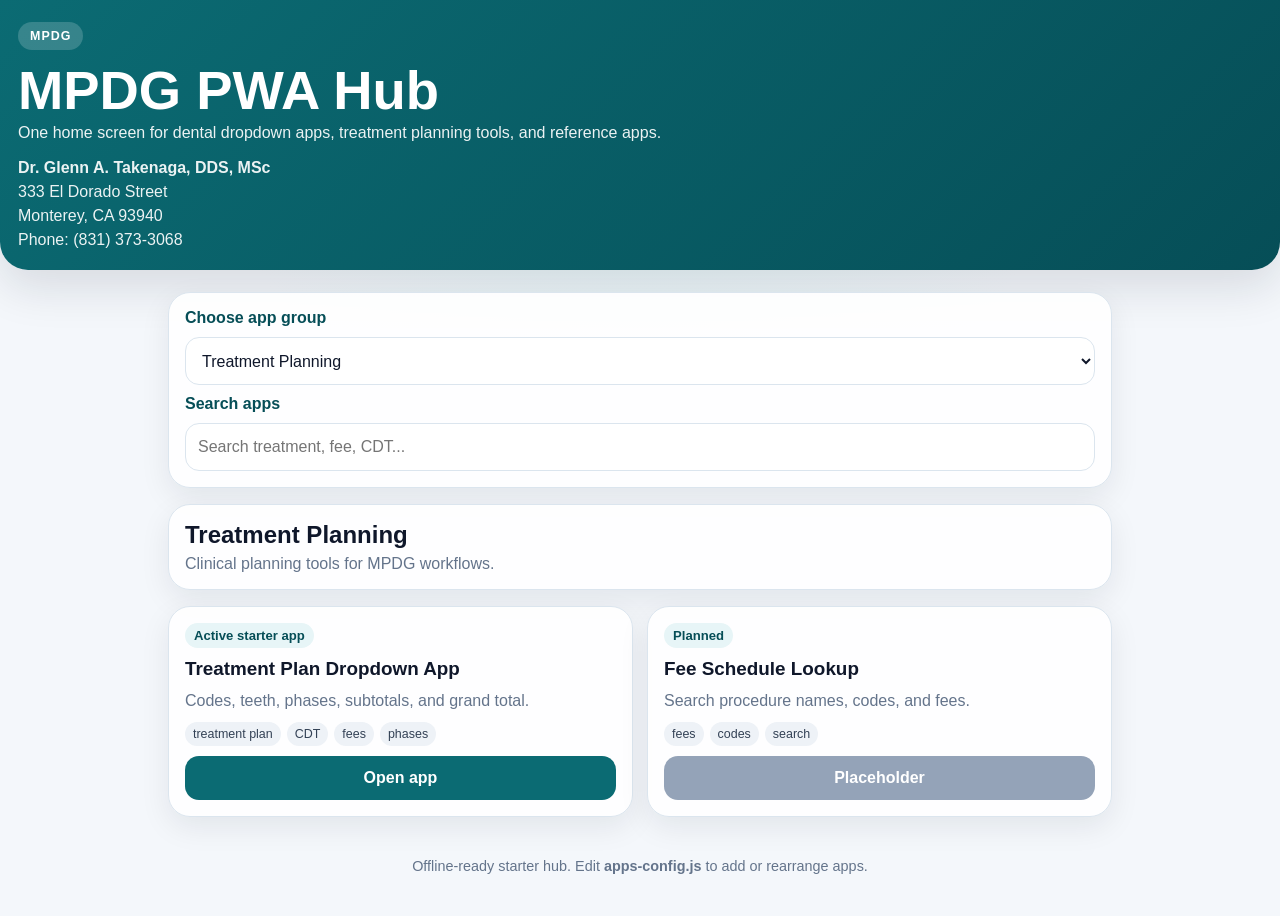
==== commit 11c83c85: "Add practice information to MPDG hub header" ====
--- a/index.html
+++ b/index.html
@@ -16,6 +16,12 @@
     <div class="hero__badge">MPDG</div>
     <h1>MPDG PWA Hub</h1>
     <p>One home screen for dental dropdown apps, treatment planning tools, and reference apps.</p>
+    <p style="margin-top:14px;line-height:1.5;">
+      <strong>Dr. Glenn A. Takenaga, DDS, MSc</strong><br>
+      333 El Dorado Street<br>
+      Monterey, CA 93940<br>
+      Phone: (831) 373-3068
+    </p>
   </header>
 
   <main class="shell">
@@ -38,4 +44,4 @@
   <script src="apps-config.js"></script>
   <script src="hub-app.js"></script>
 </body>
-</html>
+</html>
